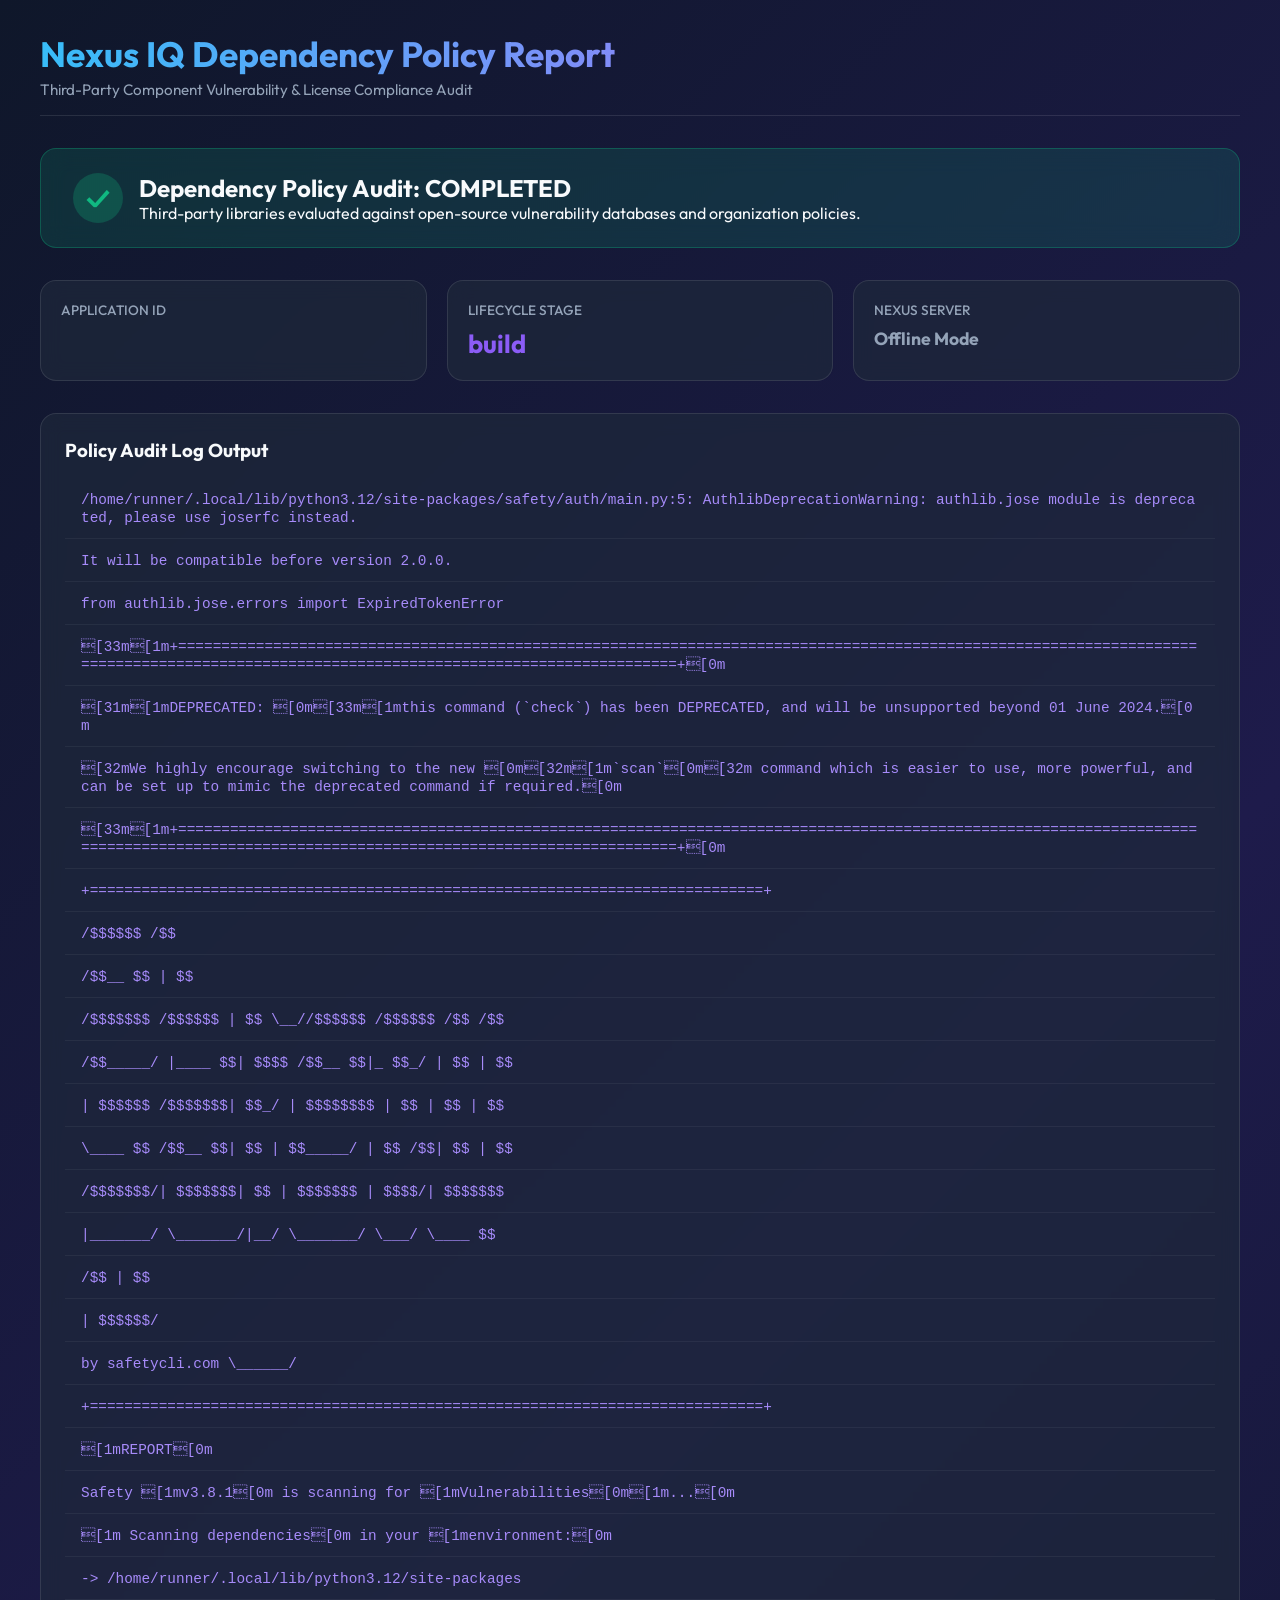
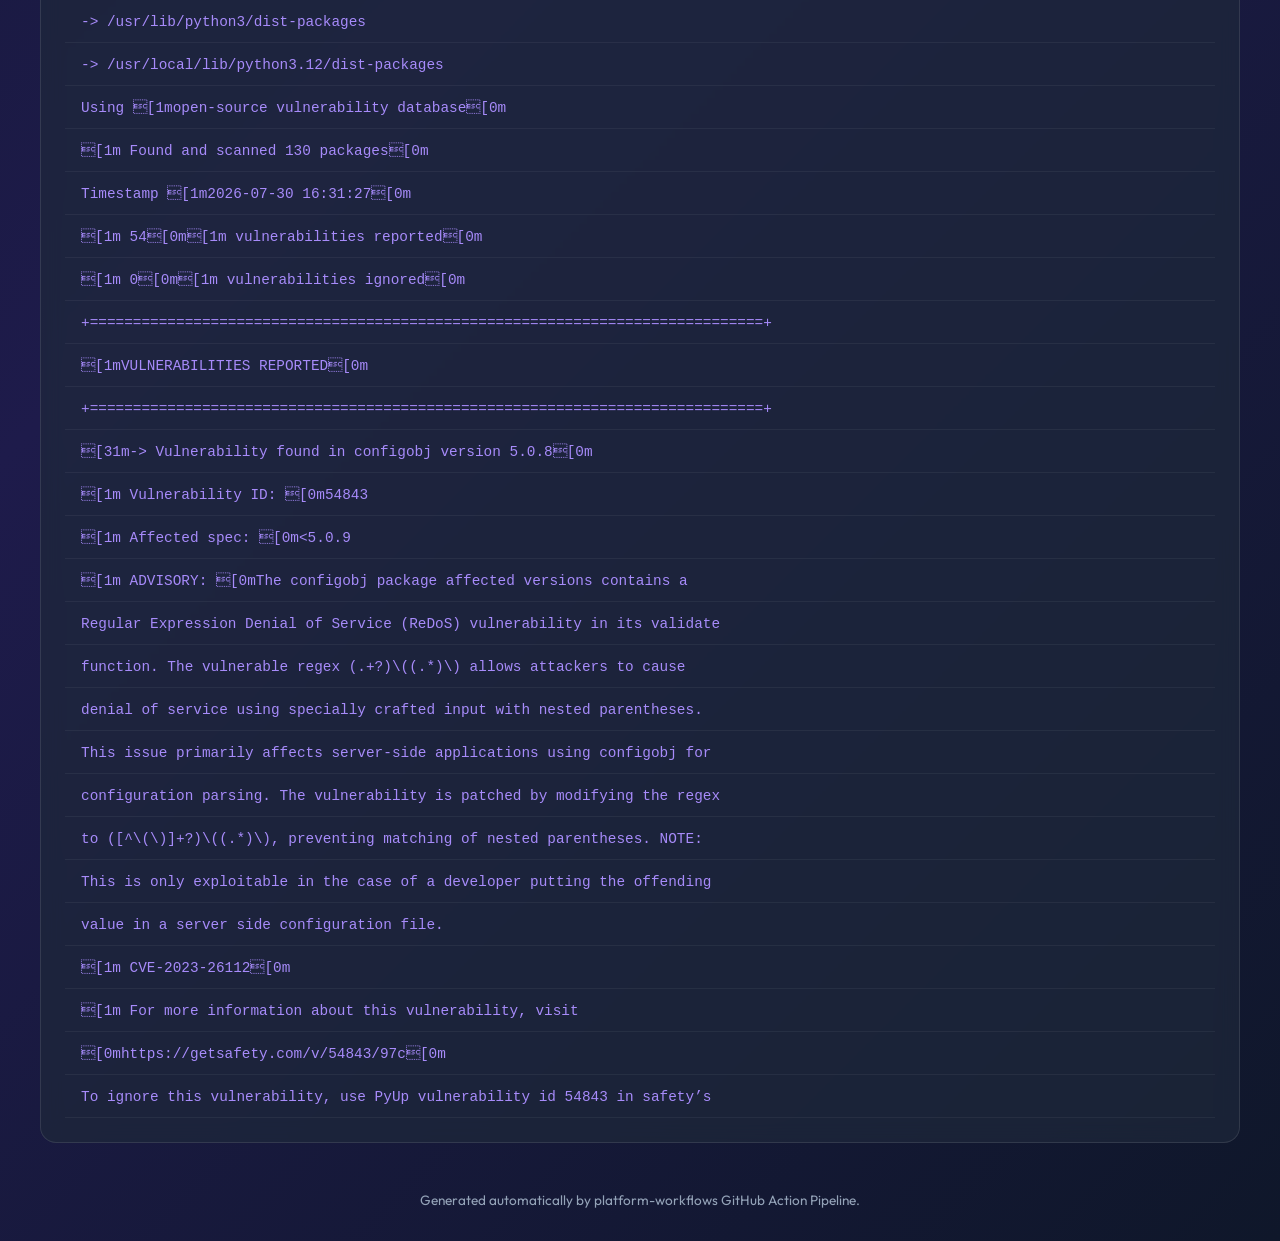
==== nexus-report.html @ 2e28080d "deploy: 2df9803c6384dfad896dceee2a6f77215e4ba4d2" ====
<!DOCTYPE html>
<html lang="en">
<head>
    <meta charset="UTF-8">
    <meta name="viewport" content="width=device-width, initial-scale=1.0">
    <title>Nexus IQ Dependency Audit Report</title>
    <link rel="preconnect" href="https://fonts.googleapis.com">
    <link rel="preconnect" href="https://fonts.gstatic.com" crossorigin>
    <link href="https://fonts.googleapis.com/css2?family=Outfit:wght@300;400;500;600;700&display=swap" rel="stylesheet">
    <style>
        :root {
            --bg-gradient: linear-gradient(135deg, #0f172a 0%, #1e1b4b 50%, #0f172a 100%);
            --card-bg: rgba(30, 41, 59, 0.7);
            --card-border: rgba(255, 255, 255, 0.1);
            --text-primary: #f8fafc;
            --text-secondary: #94a3b8;
            --accent-green: #10b981;
            --accent-purple: #8b5cf6;
            --accent-cyan: #06b6d4;
        }

        * { box-sizing: border-box; margin: 0; padding: 0; font-family: 'Outfit', sans-serif; }
        body { background: var(--bg-gradient); color: var(--text-primary); min-height: 100vh; padding: 2rem 1.5rem; }
        .container { max-width: 1200px; margin: 0 auto; }

        header {
            display: flex; justify-content: space-between; align-items: center;
            margin-bottom: 2rem; padding-bottom: 1rem; border-bottom: 1px solid var(--card-border);
        }
        .title-group h1 {
            font-size: 2.2rem; font-weight: 700;
            background: linear-gradient(90deg, #38bdf8, #818cf8);
            -webkit-background-clip: text; -webkit-text-fill-color: transparent;
        }
        .title-group p { color: var(--text-secondary); font-size: 0.95rem; margin-top: 0.25rem; }

        .qg-banner {
            display: flex; align-items: center; gap: 1rem;
            padding: 1.5rem 2rem; border-radius: 16px; margin-bottom: 2rem;
            backdrop-filter: blur(12px); border: 1px solid rgba(16, 185, 129, 0.3);
            background: rgba(16, 185, 129, 0.15);
        }
        .qg-icon-circle {
            width: 50px; height: 50px; border-radius: 50%;
            display: flex; align-items: center; justify-content: center;
            font-size: 1.8rem; font-weight: bold; background: rgba(16, 185, 129, 0.25); color: var(--accent-green);
        }

        .kpi-grid { display: grid; grid-template-columns: repeat(auto-fit, minmax(220px, 1fr)); gap: 1.25rem; margin-bottom: 2rem; }
        .kpi-card { background: var(--card-bg); border: 1px solid var(--card-border); border-radius: 16px; padding: 1.25rem; backdrop-filter: blur(10px); }
        .kpi-title { color: var(--text-secondary); font-size: 0.85rem; font-weight: 500; text-transform: uppercase; }
        .kpi-value { font-size: 1.6rem; font-weight: 700; margin-top: 0.5rem; word-break: break-all; }

        .section-card { background: var(--card-bg); border: 1px solid var(--card-border); border-radius: 16px; padding: 1.5rem; backdrop-filter: blur(10px); }
        table { width: 100%; border-collapse: collapse; margin-top: 0.5rem; }
        td { padding: 0.75rem 1rem; text-align: left; border-bottom: 1px solid rgba(255, 255, 255, 0.05); font-size: 0.9rem; }
        code { color: #a78bfa; font-family: monospace; word-break: break-all; }

        footer { text-align: center; color: var(--text-secondary); font-size: 0.85rem; margin-top: 3rem; }
    </style>
</head>
<body>
    <div class="container">
        <header>
            <div class="title-group">
                <h1>Nexus IQ Dependency Policy Report</h1>
                <p>Third-Party Component Vulnerability & License Compliance Audit</p>
            </div>
        </header>

        <div class="qg-banner">
            <div class="qg-icon-circle">✓</div>
            <div>
                <h2>Dependency Policy Audit: COMPLETED</h2>
                <p>Third-party libraries evaluated against open-source vulnerability databases and organization policies.</p>
            </div>
        </div>

        <div class="kpi-grid">
            <div class="kpi-card">
                <div class="kpi-title">Application ID</div>
                <div class="kpi-value" style="color: var(--accent-cyan);"></div>
            </div>
            <div class="kpi-card">
                <div class="kpi-title">Lifecycle Stage</div>
                <div class="kpi-value" style="color: var(--accent-purple);">build</div>
            </div>
            <div class="kpi-card">
                <div class="kpi-title">Nexus Server</div>
                <div class="kpi-value" style="font-size: 1.1rem; color: var(--text-secondary);">Offline Mode</div>
            </div>
        </div>

        <div class="section-card">
            <h3 style="margin-bottom: 1rem;">Policy Audit Log Output</h3>
            <table>
                <tbody>
                    <tr><td><code>/home/runner/.local/lib/python3.12/site-packages/safety/auth/main.py:5: AuthlibDeprecationWarning: authlib.jose module is deprecated, please use joserfc instead.</code></td></tr><tr><td><code>It will be compatible before version 2.0.0.</code></td></tr><tr><td><code>from authlib.jose.errors import ExpiredTokenError</code></td></tr><tr><td><code>[33m[1m+===========================================================================================================================================================================================+[0m</code></td></tr><tr><td><code>[31m[1mDEPRECATED: [0m[33m[1mthis command (`check`) has been DEPRECATED, and will be unsupported beyond 01 June 2024.[0m</code></td></tr><tr><td><code>[32mWe highly encourage switching to the new [0m[32m[1m`scan`[0m[32m command which is easier to use, more powerful, and can be set up to mimic the deprecated command if required.[0m</code></td></tr><tr><td><code>[33m[1m+===========================================================================================================================================================================================+[0m</code></td></tr><tr><td><code>+==============================================================================+</code></td></tr><tr><td><code>/$$$$$$            /$$</code></td></tr><tr><td><code>/$$__  $$          | $$</code></td></tr><tr><td><code>/$$$$$$$  /$$$$$$ | $$  \__//$$$$$$  /$$$$$$   /$$   /$$</code></td></tr><tr><td><code>/$$_____/ |____  $$| $$$$   /$$__  $$|_  $$_/  | $$  | $$</code></td></tr><tr><td><code>|  $$$$$$   /$$$$$$$| $$_/  | $$$$$$$$  | $$    | $$  | $$</code></td></tr><tr><td><code>\____  $$ /$$__  $$| $$    | $$_____/  | $$ /$$| $$  | $$</code></td></tr><tr><td><code>/$$$$$$$/|  $$$$$$$| $$    |  $$$$$$$  |  $$$$/|  $$$$$$$</code></td></tr><tr><td><code>|_______/  \_______/|__/     \_______/   \___/   \____  $$</code></td></tr><tr><td><code>/$$  | $$</code></td></tr><tr><td><code>|  $$$$$$/</code></td></tr><tr><td><code>by safetycli.com                                        \______/</code></td></tr><tr><td><code>+==============================================================================+</code></td></tr><tr><td><code>[1mREPORT[0m</code></td></tr><tr><td><code>Safety [1mv3.8.1[0m is scanning for [1mVulnerabilities[0m[1m...[0m</code></td></tr><tr><td><code>[1m  Scanning dependencies[0m in your [1menvironment:[0m</code></td></tr><tr><td><code>-&gt; /home/runner/.local/lib/python3.12/site-packages</code></td></tr><tr><td><code>-&gt; /usr/lib/python3/dist-packages</code></td></tr><tr><td><code>-&gt; /usr/local/lib/python3.12/dist-packages</code></td></tr><tr><td><code>Using [1mopen-source vulnerability database[0m</code></td></tr><tr><td><code>[1m  Found and scanned 130 packages[0m</code></td></tr><tr><td><code>Timestamp [1m2026-07-30 16:31:27[0m</code></td></tr><tr><td><code>[1m  54[0m[1m vulnerabilities reported[0m</code></td></tr><tr><td><code>[1m  0[0m[1m vulnerabilities ignored[0m</code></td></tr><tr><td><code>+==============================================================================+</code></td></tr><tr><td><code>[1mVULNERABILITIES REPORTED[0m</code></td></tr><tr><td><code>+==============================================================================+</code></td></tr><tr><td><code>[31m-&gt; Vulnerability found in configobj version 5.0.8[0m</code></td></tr><tr><td><code>[1m   Vulnerability ID: [0m54843</code></td></tr><tr><td><code>[1m   Affected spec: [0m&lt;5.0.9</code></td></tr><tr><td><code>[1m   ADVISORY: [0mThe configobj package affected versions contains a</code></td></tr><tr><td><code>Regular Expression Denial of Service (ReDoS) vulnerability in its validate</code></td></tr><tr><td><code>function. The vulnerable regex (.+?)\((.*)\) allows attackers to cause</code></td></tr><tr><td><code>denial of service using specially crafted input with nested parentheses.</code></td></tr><tr><td><code>This issue primarily affects server-side applications using configobj for</code></td></tr><tr><td><code>configuration parsing. The vulnerability is patched by modifying the regex</code></td></tr><tr><td><code>to ([^\(\)]+?)\((.*)\), preventing matching of nested parentheses. NOTE:</code></td></tr><tr><td><code>This is only exploitable in the case of a developer putting the offending</code></td></tr><tr><td><code>value in a server side configuration file.</code></td></tr><tr><td><code>[1m   CVE-2023-26112[0m</code></td></tr><tr><td><code>[1m   For more information about this vulnerability, visit</code></td></tr><tr><td><code>[0mhttps://getsafety.com/v/54843/97c[0m</code></td></tr><tr><td><code>To ignore this vulnerability, use PyUp vulnerability id 54843 in safety’s</code></td></tr>
                </tbody>
            </table>
        </div>

        <footer>
            Generated automatically by platform-workflows GitHub Action Pipeline.
        </footer>
    </div>
</body>
</html>
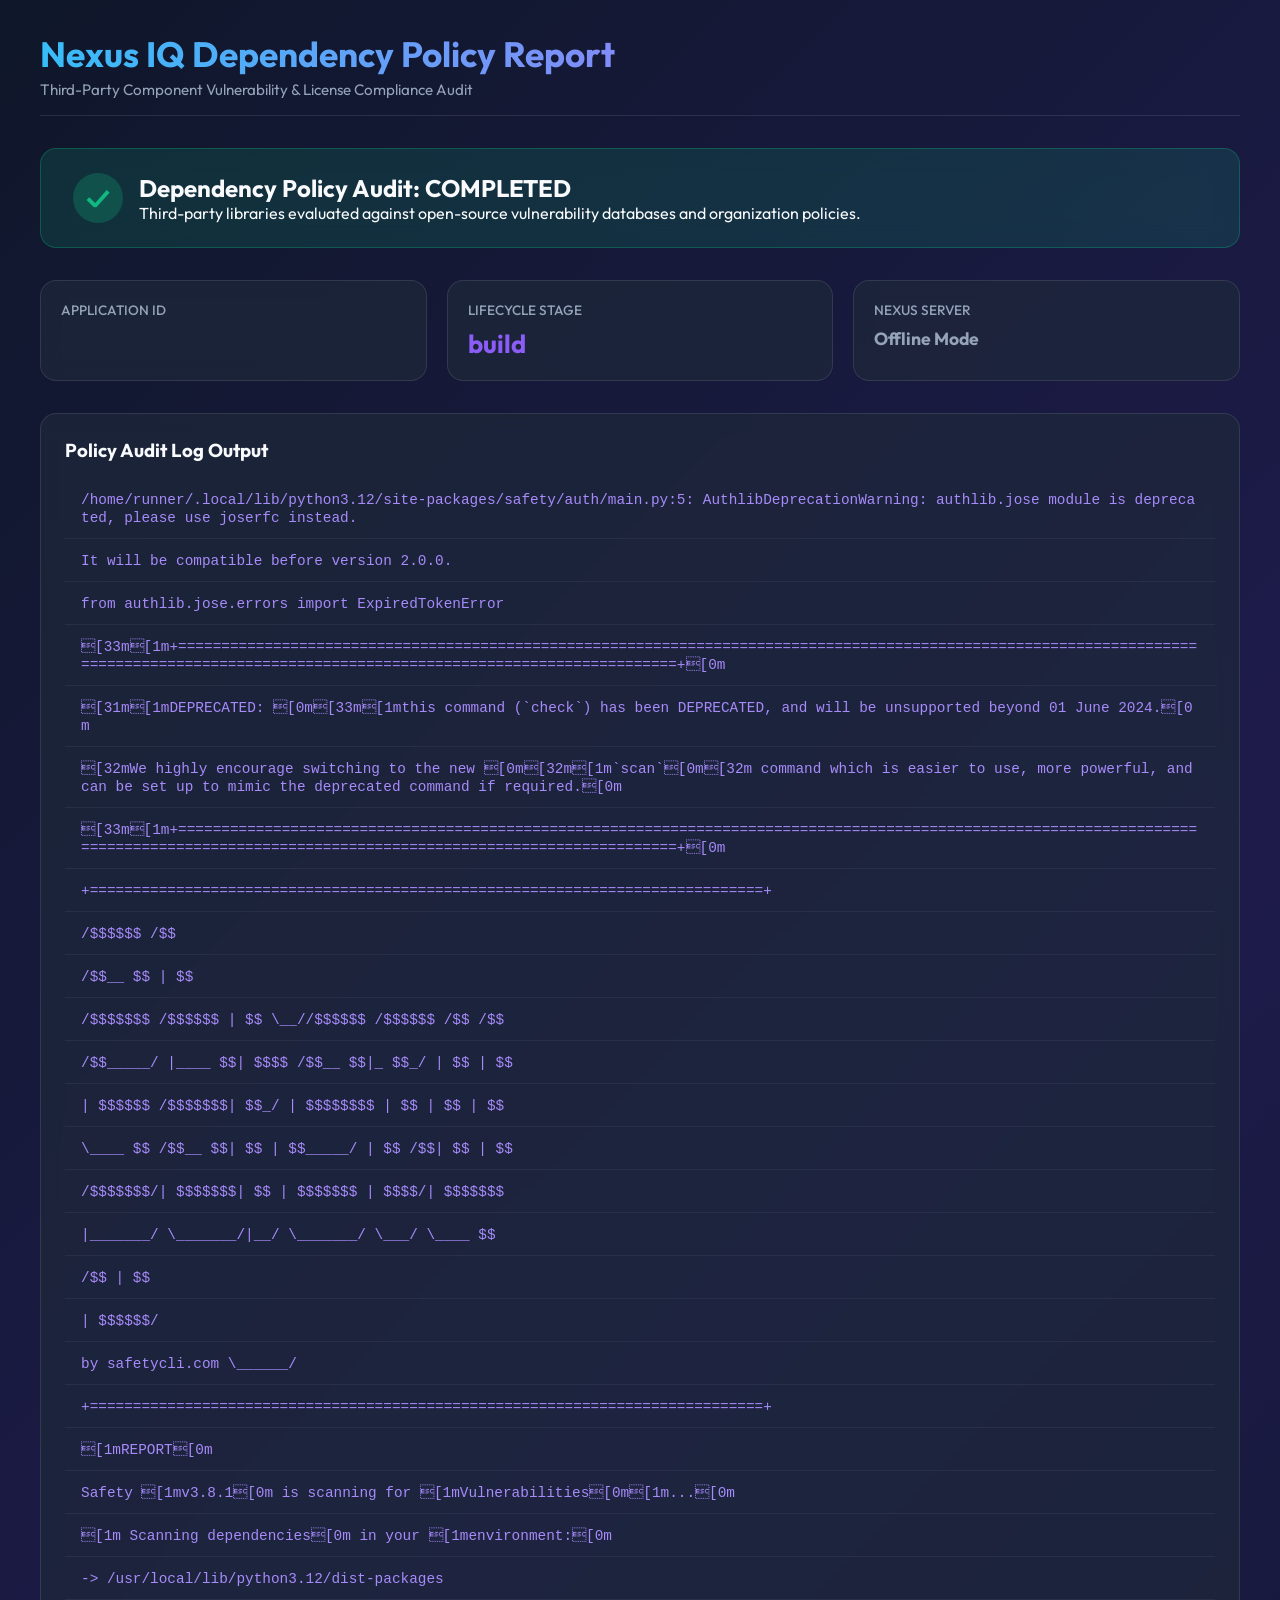
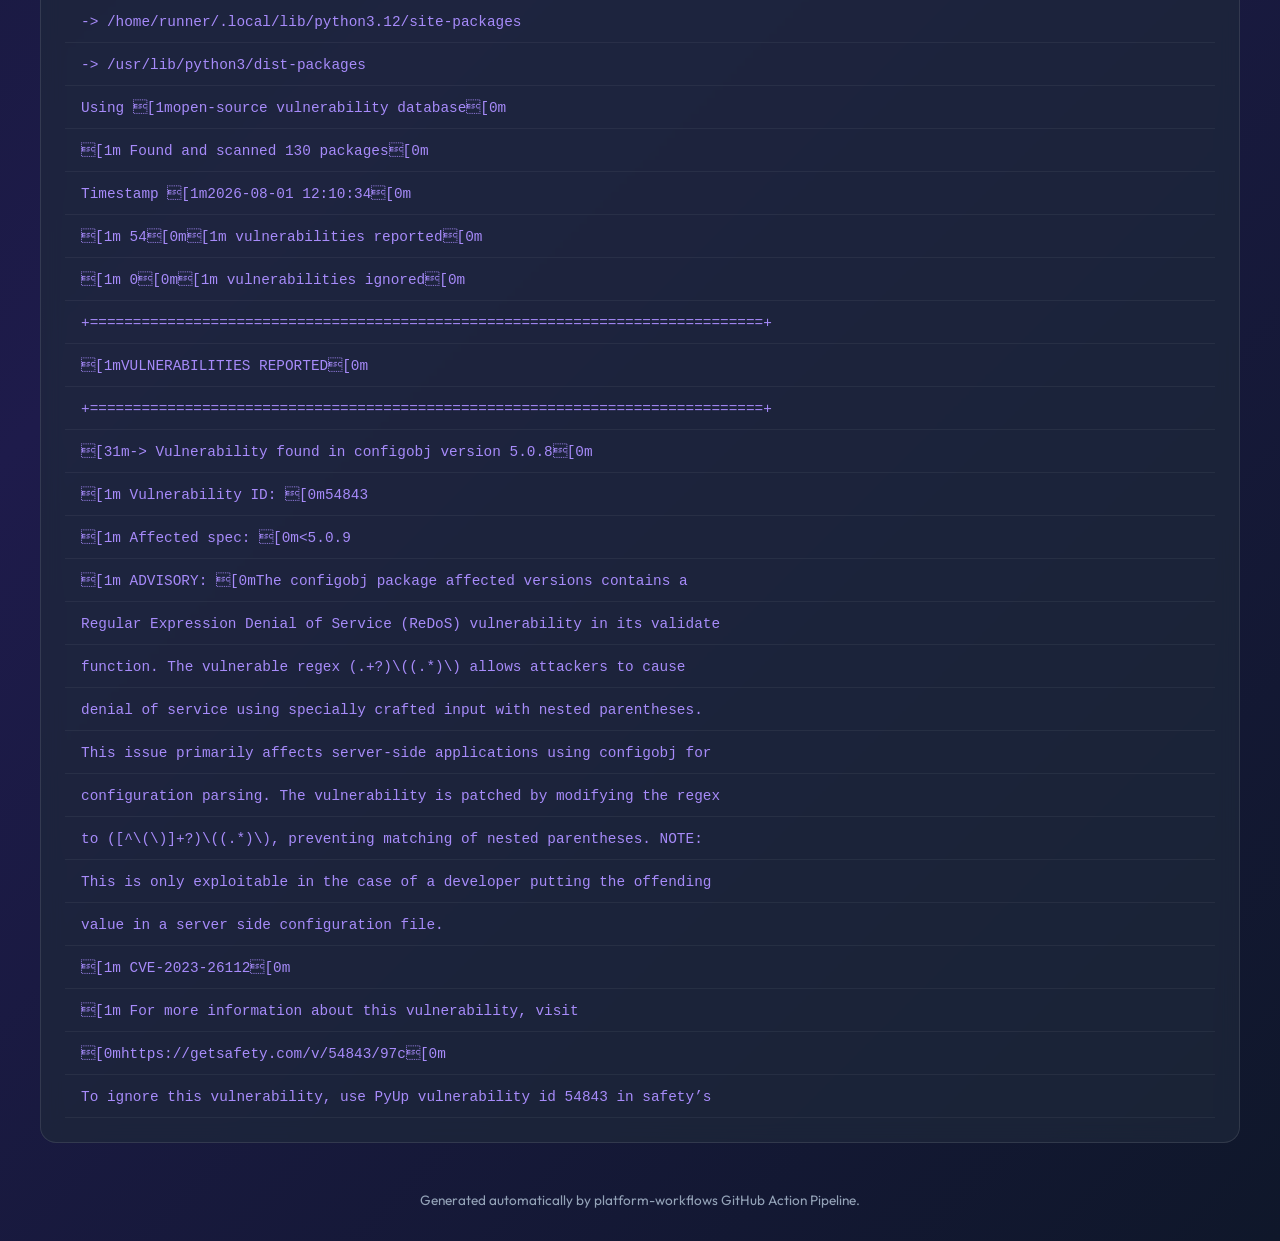
==== commit c9da395f: "deploy: 4f95608751c26b25f1d197ad40d92d23baf6a3fb" ====
--- a/nexus-report.html
+++ b/nexus-report.html
@@ -95,7 +95,7 @@
             <h3 style="margin-bottom: 1rem;">Policy Audit Log Output</h3>
             <table>
                 <tbody>
-                    <tr><td><code>/home/runner/.local/lib/python3.12/site-packages/safety/auth/main.py:5: AuthlibDeprecationWarning: authlib.jose module is deprecated, please use joserfc instead.</code></td></tr><tr><td><code>It will be compatible before version 2.0.0.</code></td></tr><tr><td><code>from authlib.jose.errors import ExpiredTokenError</code></td></tr><tr><td><code>[33m[1m+===========================================================================================================================================================================================+[0m</code></td></tr><tr><td><code>[31m[1mDEPRECATED: [0m[33m[1mthis command (`check`) has been DEPRECATED, and will be unsupported beyond 01 June 2024.[0m</code></td></tr><tr><td><code>[32mWe highly encourage switching to the new [0m[32m[1m`scan`[0m[32m command which is easier to use, more powerful, and can be set up to mimic the deprecated command if required.[0m</code></td></tr><tr><td><code>[33m[1m+===========================================================================================================================================================================================+[0m</code></td></tr><tr><td><code>+==============================================================================+</code></td></tr><tr><td><code>/$$$$$$            /$$</code></td></tr><tr><td><code>/$$__  $$          | $$</code></td></tr><tr><td><code>/$$$$$$$  /$$$$$$ | $$  \__//$$$$$$  /$$$$$$   /$$   /$$</code></td></tr><tr><td><code>/$$_____/ |____  $$| $$$$   /$$__  $$|_  $$_/  | $$  | $$</code></td></tr><tr><td><code>|  $$$$$$   /$$$$$$$| $$_/  | $$$$$$$$  | $$    | $$  | $$</code></td></tr><tr><td><code>\____  $$ /$$__  $$| $$    | $$_____/  | $$ /$$| $$  | $$</code></td></tr><tr><td><code>/$$$$$$$/|  $$$$$$$| $$    |  $$$$$$$  |  $$$$/|  $$$$$$$</code></td></tr><tr><td><code>|_______/  \_______/|__/     \_______/   \___/   \____  $$</code></td></tr><tr><td><code>/$$  | $$</code></td></tr><tr><td><code>|  $$$$$$/</code></td></tr><tr><td><code>by safetycli.com                                        \______/</code></td></tr><tr><td><code>+==============================================================================+</code></td></tr><tr><td><code>[1mREPORT[0m</code></td></tr><tr><td><code>Safety [1mv3.8.1[0m is scanning for [1mVulnerabilities[0m[1m...[0m</code></td></tr><tr><td><code>[1m  Scanning dependencies[0m in your [1menvironment:[0m</code></td></tr><tr><td><code>-&gt; /home/runner/.local/lib/python3.12/site-packages</code></td></tr><tr><td><code>-&gt; /usr/lib/python3/dist-packages</code></td></tr><tr><td><code>-&gt; /usr/local/lib/python3.12/dist-packages</code></td></tr><tr><td><code>Using [1mopen-source vulnerability database[0m</code></td></tr><tr><td><code>[1m  Found and scanned 130 packages[0m</code></td></tr><tr><td><code>Timestamp [1m2026-07-30 16:31:27[0m</code></td></tr><tr><td><code>[1m  54[0m[1m vulnerabilities reported[0m</code></td></tr><tr><td><code>[1m  0[0m[1m vulnerabilities ignored[0m</code></td></tr><tr><td><code>+==============================================================================+</code></td></tr><tr><td><code>[1mVULNERABILITIES REPORTED[0m</code></td></tr><tr><td><code>+==============================================================================+</code></td></tr><tr><td><code>[31m-&gt; Vulnerability found in configobj version 5.0.8[0m</code></td></tr><tr><td><code>[1m   Vulnerability ID: [0m54843</code></td></tr><tr><td><code>[1m   Affected spec: [0m&lt;5.0.9</code></td></tr><tr><td><code>[1m   ADVISORY: [0mThe configobj package affected versions contains a</code></td></tr><tr><td><code>Regular Expression Denial of Service (ReDoS) vulnerability in its validate</code></td></tr><tr><td><code>function. The vulnerable regex (.+?)\((.*)\) allows attackers to cause</code></td></tr><tr><td><code>denial of service using specially crafted input with nested parentheses.</code></td></tr><tr><td><code>This issue primarily affects server-side applications using configobj for</code></td></tr><tr><td><code>configuration parsing. The vulnerability is patched by modifying the regex</code></td></tr><tr><td><code>to ([^\(\)]+?)\((.*)\), preventing matching of nested parentheses. NOTE:</code></td></tr><tr><td><code>This is only exploitable in the case of a developer putting the offending</code></td></tr><tr><td><code>value in a server side configuration file.</code></td></tr><tr><td><code>[1m   CVE-2023-26112[0m</code></td></tr><tr><td><code>[1m   For more information about this vulnerability, visit</code></td></tr><tr><td><code>[0mhttps://getsafety.com/v/54843/97c[0m</code></td></tr><tr><td><code>To ignore this vulnerability, use PyUp vulnerability id 54843 in safety’s</code></td></tr>
+                    <tr><td><code>/home/runner/.local/lib/python3.12/site-packages/safety/auth/main.py:5: AuthlibDeprecationWarning: authlib.jose module is deprecated, please use joserfc instead.</code></td></tr><tr><td><code>It will be compatible before version 2.0.0.</code></td></tr><tr><td><code>from authlib.jose.errors import ExpiredTokenError</code></td></tr><tr><td><code>[33m[1m+===========================================================================================================================================================================================+[0m</code></td></tr><tr><td><code>[31m[1mDEPRECATED: [0m[33m[1mthis command (`check`) has been DEPRECATED, and will be unsupported beyond 01 June 2024.[0m</code></td></tr><tr><td><code>[32mWe highly encourage switching to the new [0m[32m[1m`scan`[0m[32m command which is easier to use, more powerful, and can be set up to mimic the deprecated command if required.[0m</code></td></tr><tr><td><code>[33m[1m+===========================================================================================================================================================================================+[0m</code></td></tr><tr><td><code>+==============================================================================+</code></td></tr><tr><td><code>/$$$$$$            /$$</code></td></tr><tr><td><code>/$$__  $$          | $$</code></td></tr><tr><td><code>/$$$$$$$  /$$$$$$ | $$  \__//$$$$$$  /$$$$$$   /$$   /$$</code></td></tr><tr><td><code>/$$_____/ |____  $$| $$$$   /$$__  $$|_  $$_/  | $$  | $$</code></td></tr><tr><td><code>|  $$$$$$   /$$$$$$$| $$_/  | $$$$$$$$  | $$    | $$  | $$</code></td></tr><tr><td><code>\____  $$ /$$__  $$| $$    | $$_____/  | $$ /$$| $$  | $$</code></td></tr><tr><td><code>/$$$$$$$/|  $$$$$$$| $$    |  $$$$$$$  |  $$$$/|  $$$$$$$</code></td></tr><tr><td><code>|_______/  \_______/|__/     \_______/   \___/   \____  $$</code></td></tr><tr><td><code>/$$  | $$</code></td></tr><tr><td><code>|  $$$$$$/</code></td></tr><tr><td><code>by safetycli.com                                        \______/</code></td></tr><tr><td><code>+==============================================================================+</code></td></tr><tr><td><code>[1mREPORT[0m</code></td></tr><tr><td><code>Safety [1mv3.8.1[0m is scanning for [1mVulnerabilities[0m[1m...[0m</code></td></tr><tr><td><code>[1m  Scanning dependencies[0m in your [1menvironment:[0m</code></td></tr><tr><td><code>-&gt; /usr/local/lib/python3.12/dist-packages</code></td></tr><tr><td><code>-&gt; /home/runner/.local/lib/python3.12/site-packages</code></td></tr><tr><td><code>-&gt; /usr/lib/python3/dist-packages</code></td></tr><tr><td><code>Using [1mopen-source vulnerability database[0m</code></td></tr><tr><td><code>[1m  Found and scanned 130 packages[0m</code></td></tr><tr><td><code>Timestamp [1m2026-08-01 12:10:34[0m</code></td></tr><tr><td><code>[1m  54[0m[1m vulnerabilities reported[0m</code></td></tr><tr><td><code>[1m  0[0m[1m vulnerabilities ignored[0m</code></td></tr><tr><td><code>+==============================================================================+</code></td></tr><tr><td><code>[1mVULNERABILITIES REPORTED[0m</code></td></tr><tr><td><code>+==============================================================================+</code></td></tr><tr><td><code>[31m-&gt; Vulnerability found in configobj version 5.0.8[0m</code></td></tr><tr><td><code>[1m   Vulnerability ID: [0m54843</code></td></tr><tr><td><code>[1m   Affected spec: [0m&lt;5.0.9</code></td></tr><tr><td><code>[1m   ADVISORY: [0mThe configobj package affected versions contains a</code></td></tr><tr><td><code>Regular Expression Denial of Service (ReDoS) vulnerability in its validate</code></td></tr><tr><td><code>function. The vulnerable regex (.+?)\((.*)\) allows attackers to cause</code></td></tr><tr><td><code>denial of service using specially crafted input with nested parentheses.</code></td></tr><tr><td><code>This issue primarily affects server-side applications using configobj for</code></td></tr><tr><td><code>configuration parsing. The vulnerability is patched by modifying the regex</code></td></tr><tr><td><code>to ([^\(\)]+?)\((.*)\), preventing matching of nested parentheses. NOTE:</code></td></tr><tr><td><code>This is only exploitable in the case of a developer putting the offending</code></td></tr><tr><td><code>value in a server side configuration file.</code></td></tr><tr><td><code>[1m   CVE-2023-26112[0m</code></td></tr><tr><td><code>[1m   For more information about this vulnerability, visit</code></td></tr><tr><td><code>[0mhttps://getsafety.com/v/54843/97c[0m</code></td></tr><tr><td><code>To ignore this vulnerability, use PyUp vulnerability id 54843 in safety’s</code></td></tr>
                 </tbody>
             </table>
         </div>
